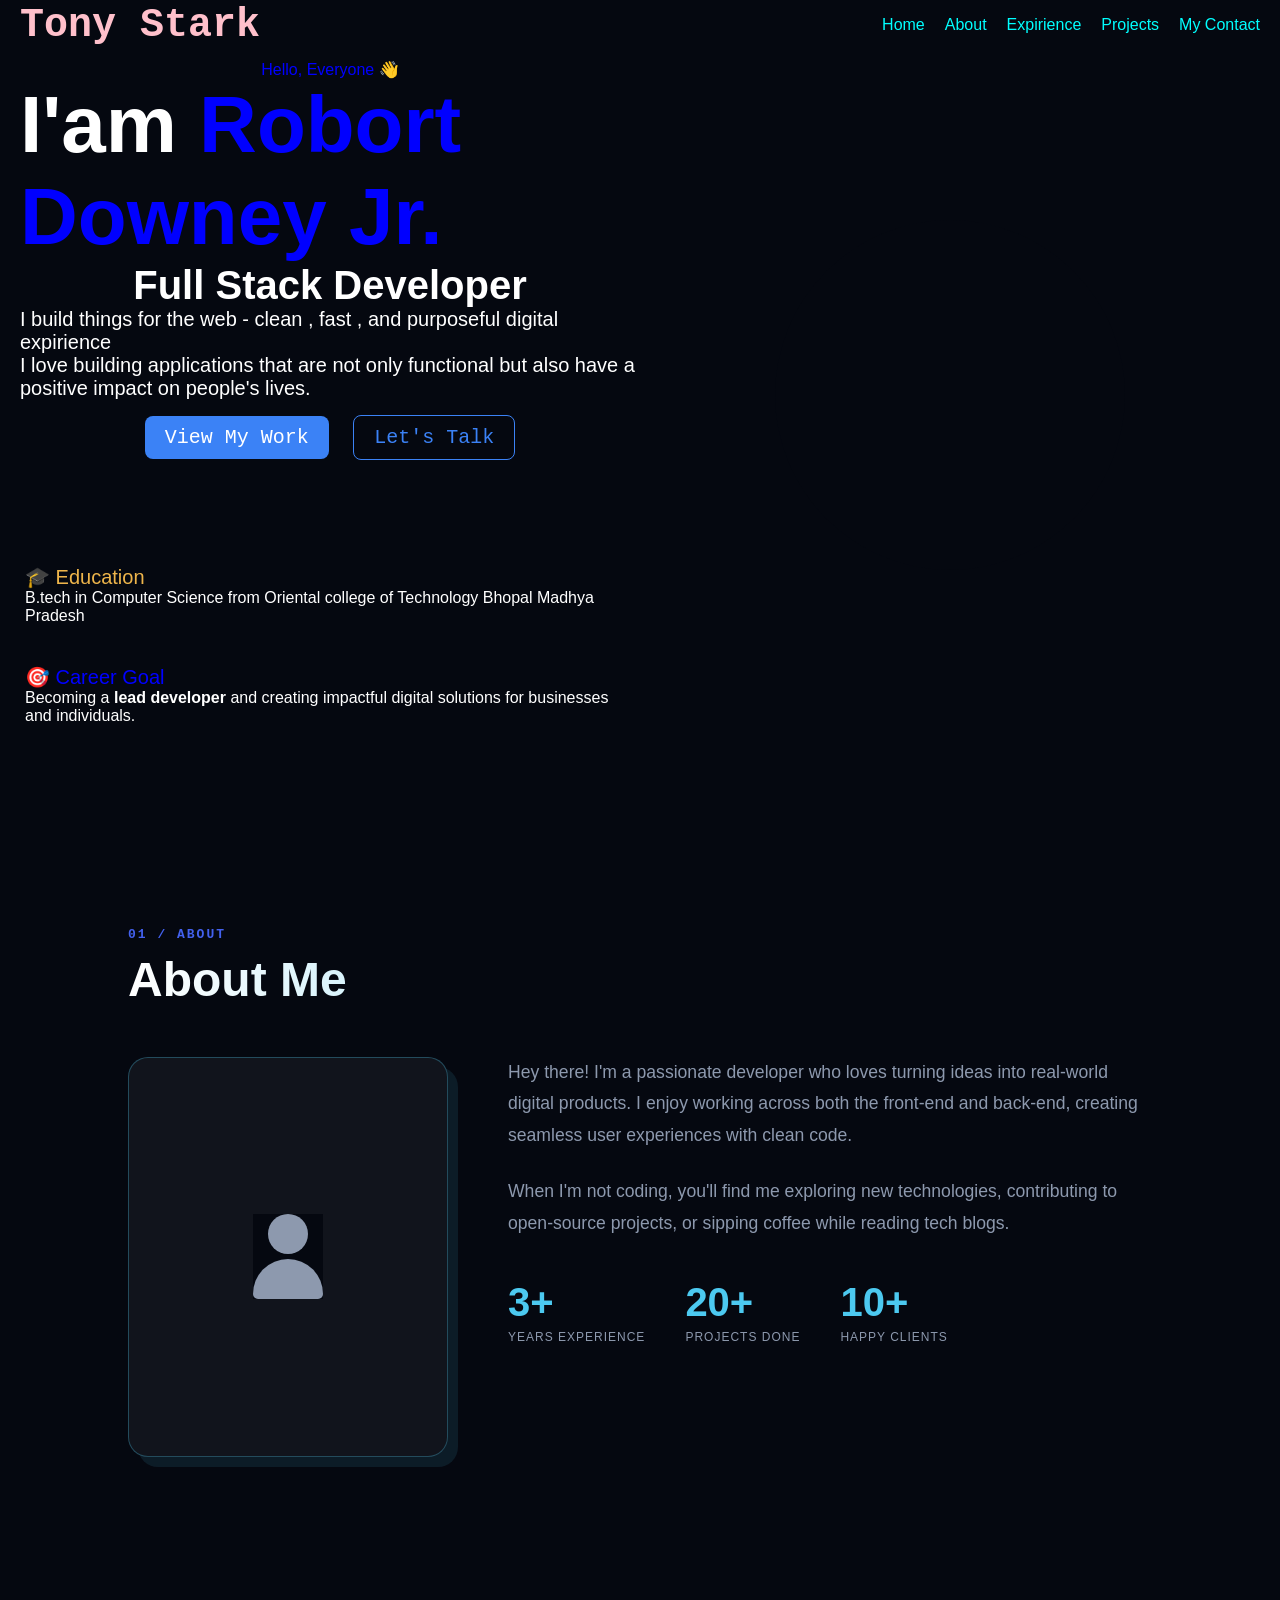
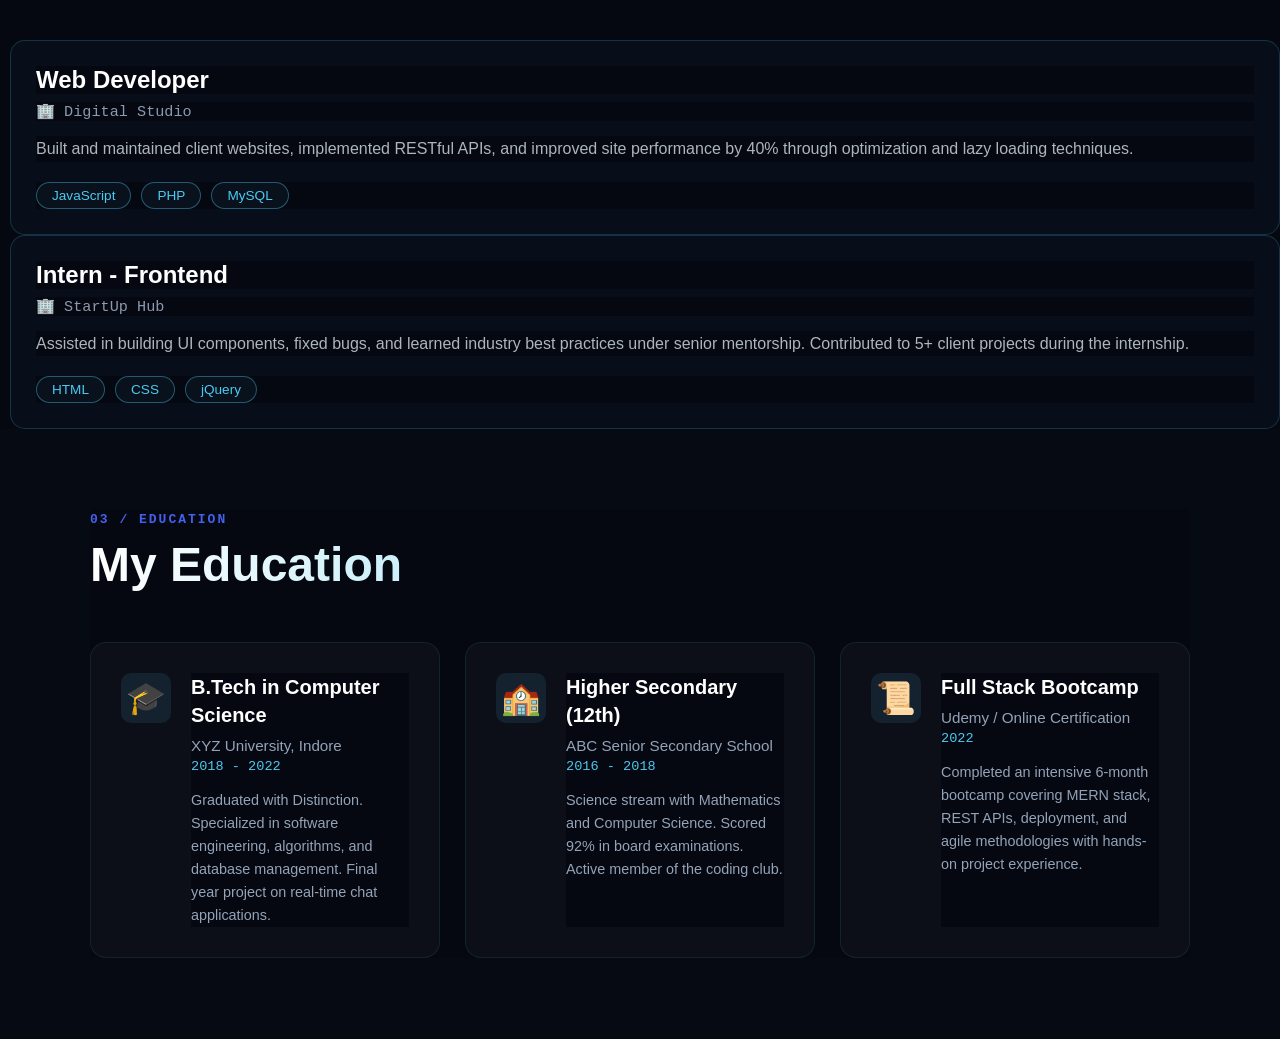
==== index.html @ 565574c2 "updated" ====
<!DOCTYPE html>
<html lang="en">

<head>
    <meta charset="UTF-8">
    <meta name="viewport" content="width=device-width, initial-scale=1.0">
    <title>MyPortFolio</title>
    <link rel="stylesheet" href="style.css">
</head>

<body>

    <nav class="">
        <div class="logo">
            Tony Stark
        </div>
        <div class="links">
            <ul>
                <li><a href="#">Home</a></li>
                <li><a href="#">About</a></li>
                <li><a href="#">Expirience</a></li>
                <li><a href="#">Projects</a></li>
                <li><a href="#">My Contact</a></li>
            </ul>
        </div>
    </nav>

    <section class="main-section">
        <div class="left">
            <div class="he">Hello, Everyone 👋</div>
            <h1>I'am <span>Robort Downey Jr.</span></h1>
            <h3>Full Stack Developer</h3>
            <p>I build things for the web - clean , fast , and purposeful digital expirience</p>
            <p>I love building applications that are not only functional but also have a positive impact on people's lives.</p>

            <div class="butt">
                <button class="but" id="btn1">View My Work</button>
                <button class="but" id="btn2">Let's Talk</button>
            </div>

        <div class="education">
            🎓 Education
            <p id="para">B.tech in Computer Science from Oriental college of Technology Bhopal Madhya Pradesh</p>
        </div>
        
            <div class="goal">
            🎯 Career Goal
            <p id="goalpara">Becoming a <span>lead developer</span> and creating impactful digital solutions for businesses and individuals. </p>
        </div>

        </div>

    
        <div class="right">
            
            <img src="https://platform.theverge.com/wp-content/uploads/sites/2/chorus/uploads/chorus_asset/file/14431217/iron-man-tony-stark-comp.1419979835.jpg?quality=90&strip=all&crop=0.22727272727273,0,99.545454545455,100"
                alt="No Image">
        </div>
    </section>


    <section class="about-section">
  <div class="container">
    <header class="section-header">
      <span class="index">01 / ABOUT</span>
      <h1 class="title">About Me</h1>
    </header>

    <div class="content-wrapper">
      <div class="image-card">
        <div class="card-inner">
          <div class="user-icon">
            <div class="head"></div>
            <div class="body"></div>
          </div>
        </div>
      </div>

      <div class="text-content">
        <p class="bio">
          Hey there! I'm a passionate developer who loves turning ideas into real-world digital products. I enjoy working across both the front-end and back-end, creating seamless user experiences with clean code.
        </p>
        <p class="bio">
          When I'm not coding, you'll find me exploring new technologies, contributing to open-source projects, or sipping coffee while reading tech blogs.
        </p>

        <div class="stats-grid">
          <div class="stat-item">
            <span class="stat-number">3+</span>
            <span class="stat-label">YEARS EXPERIENCE</span>
          </div>
          <div class="stat-item">
            <span class="stat-number">20+</span>
            <span class="stat-label">PROJECTS DONE</span>
          </div>
          <div class="stat-item">
            <span class="stat-number">10+</span>
            <span class="stat-label">HAPPY CLIENTS</span>
          </div>
        </div>
      </div>
    </div>
  </div>
   </section>


    
   <div class="timeline">
  <div class="timeline-item">
    <div class="timeline-dot"></div>
    <div class="experience-card">
      <h2 class="role">Web Developer</h2>
      <div class="company">
        <span class="icon">🏢</span> Digital Studio
      </div>
      <p class="description">
        Built and maintained client websites, implemented RESTful APIs, and improved site performance by 40% through optimization and lazy loading techniques.
      </p>
      <div class="tags">
        <span class="tag">JavaScript</span>
        <span class="tag">PHP</span>
        <span class="tag">MySQL</span>
      </div>
    </div>
  </div>

  <div class="timeline-item">
    <div class="timeline-dot"></div>
    <div class="experience-card">
      <h2 class="role">Intern - Frontend</h2>
      <div class="company">
        <span class="icon">🏢</span> StartUp Hub
      </div>
      <p class="description">
        Assisted in building UI components, fixed bugs, and learned industry best practices under senior mentorship. Contributed to 5+ client projects during the internship.
      </p>
      <div class="tags">
        <span class="tag">HTML</span>
        <span class="tag">CSS</span>
        <span class="tag">jQuery</span>
      </div>
    </div>
  </div>
</div>



<section class="education-section">
  <div class="container">
    <header class="section-header">
      <span class="index">03 / EDUCATION</span>
      <h1 class="title">My Education</h1>
    </header>

    <div class="education-grid">
      <div class="edu-card">
        <div class="edu-icon">🎓</div>
        <div class="edu-content">
          <h2 class="edu-title">B.Tech in Computer Science</h2>
          <p class="edu-org">XYZ University, Indore</p>
          <span class="edu-date">2018 - 2022</span>
          <p class="edu-desc">
            Graduated with Distinction. Specialized in software engineering, algorithms, and database management. Final year project on real-time chat applications.
          </p>
        </div>
      </div>

      <div class="edu-card">
        <div class="edu-icon">🏫</div>
        <div class="edu-content">
          <h2 class="edu-title">Higher Secondary (12th)</h2>
          <p class="edu-org">ABC Senior Secondary School</p>
          <span class="edu-date">2016 - 2018</span>
          <p class="edu-desc">
            Science stream with Mathematics and Computer Science. Scored 92% in board examinations. Active member of the coding club.
          </p>
        </div>
      </div>

      <div class="edu-card">
        <div class="edu-icon">📜</div>
        <div class="edu-content">
          <h2 class="edu-title">Full Stack Bootcamp</h2>
          <p class="edu-org">Udemy / Online Certification</p>
          <span class="edu-date">2022</span>
          <p class="edu-desc">
            Completed an intensive 6-month bootcamp covering MERN stack, REST APIs, deployment, and agile methodologies with hands-on project experience.
          </p>
        </div>
      </div>
    </div>
  </div>
</section>
</body>

</html>
---- style.css ----
* {
    margin: 0;
    padding: 0;
    box-sizing: border-box;
    background-color: #050810;
    color: white;
}

.logo{
    font-family: 'Courier New', Courier, monospace;
    font-size: 40px;
    font-weight: bold;
    color: pink;
}

html,
body {
    height: 100%;
    width: 100%;
}

nav {
    height: 50px;
    display: flex;
    justify-content: space-between;
    align-items: center;
    padding: 0px 20px;
    
}

.links ul {
    list-style: none;
    display: flex;
    /* padding-right: 20px; */
    gap: 20px;
    
}

.links ul li a {
    text-decoration: none;
    color: aqua;
}

.left span {
    color: aqua;
}

.main-section{
    /* border: 2px solid red; */
    display: flex;
    justify-content: space-between;
    padding: 20px;
}

.main-section .left{
    width: 50%;
    /* border: 2px solid aqua; */
    height: 650px;
    display: flex;
    justify-content: center;
    align-items: center;
    flex-direction: column;
}

.main-section .right{
    width: 50%;
    /* border: 2px solid blue; */
    display: flex;
    justify-content: center;
    align-items: center;
    flex-direction: column;
}



.main-section .left .he{
    color: blue;
}

.main-section .left h1{
    font-size: 80px;
}

.main-section .left h1 span{
    color: blue;
}

.main-section .left h3{
    font-size: 40px;
}

.main-section .left p{
    font-size: 20px;
}

.main-section .left .butt .but{
    margin-top: 15px;
    padding: 10px 20px;
    color: black;
    /* background-color: orange; */
    font-size: 20px;
      font-family: monospace;
    border: none;
    border-radius: 8px;
}

.main-section .left .butt #btn1{
    background-color: #3B82F6;
    color: #FFFFFF;
}

.main-section .left .butt #btn2{
    margin-left: 20px;
    background: transparent;
    color: #3B82F6;
    border: 1.5px solid var(--blue);
    border: 1.5px solid #3B82F6;
}


.main-section .right img {
   height: 350px;
   width: 350px;
   border-radius: 50%;
   object-fit: cover;
}

.education{
    width: 100%;
    color: rgb(238, 181, 75);
    /* border: 2px solid red; */
    padding: 5px;
    margin-top: 100px;
    font-family: Arial, Helvetica, sans-serif;
    font-size: 20px;
}

.education #para{
    font-size: 16px;
}

.goal{
      width: 100%;
    color: blue;
    /* border: 2px solid red; */
    padding: 5px;
    margin-top: 30px;
    font-family: Arial, Helvetica, sans-serif;
    font-size: 20px;
}

.goal #goalpara{
    font-size: 16px;
}

.goal p span {
    font-weight: bolder;
    color: white;
}

.skills .head h1{
    color: blue;
}

.skills .head {
    /* border: 2px solid red; */
    display: flex;
    padding: 10px;
    justify-content: center;
    align-items: center;
}

.skills .para{
    /* border: 2px solid blue; */
    display: flex;
    justify-content: center;
    margin-top: 10px;
    padding: 20px;
}

.skills .head h1{
   font-size: 60px;
}




.skills {
  background: #0a0a0a;
  color: white;
  padding: 50px;
  text-align: center;
}

.skills h2 {
  font-size: 32px;
  color: #00f7ff;
}

.subtitle {
  margin-bottom: 30px;
  color: #ccc;
}

.skill-box {
  width: 80%;
  margin: auto;
}

.skill {
  margin: 20px 0;
  text-align: left;
}

.skill span {
  font-size: 18px;
}

.bar {
  width: 100%;
  height: 10px;
  background: #222;
  border-radius: 20px;
  margin-top: 5px;
}

.fill {
  height: 10px;
  border-radius: 20px;
}

/* Skill Levels */
.html { width: 90%; background: orange; }
.css { width: 85%; background: blue; }
.js { width: 80%; background: yellow; }
.java { width: 75%; background: red; }
.sql { width: 70%; background: cyan; }
.git { width: 65%; background: pink; }



.resume .myresume h1{
    color: blue;
    font-size: 60px;
}

.resume .myresume{
    /* border: 2px solid red; */
    padding: 10px;
    display: flex;
    justify-content: center;
}

.resume .resumepara p{
    margin-top: 30px;
    padding: 10px;
    display: flex;
    justify-content: center;
    /* border: 2px solid blueviolet; */
}

.resume .btn{
   /* border: 2px solid red; */
   margin-top: 20px;
   display: flex;
   justify-content: center;
}

.resume .btn button{
   width: 15%;
   padding: 10px;
   font-family: Arial;
   font-size: 14px;
   background-color: rgba(255, 68, 0, 0.61);
   border-radius: 6px;
}

.resume .btech{
  margin-top: 30px;
  padding: 10px 30px;
}

.resume .btech h2{
  color: orangered;
}

.resume .educate{
    margin-top: 10px;
    padding-left: 40px;
    /* border: 2px solid yellow; */
}

.resume .educate p span{
    font-size: 20px;
}

.resume .list {
    margin-top: 20px;
    /* border: 2px solid red; */
    padding-left: 40px;
}

.resume .expirience{
/* border: 2px solid red; */
margin-top: 30px;
padding-left: 30px;
}

.resume .expirience h2{
    color: orangered;
}

.resume .fullstack h2{
    color: orangered;
}

.resume .fullstack{
    margin-top: 30px;
    /* border: 2px solid blue; */
    padding-left: 60px;
}

.resume .fullstack span {
    padding: 5px;
    font-family: Arial, Helvetica, sans-serif;
}




.resume .fullstack2 h2{
    color: orangered;
}

.resume .fullstack2{
    margin-top: 30px;
    /* border: 2px solid blue; */
    padding-left: 50px;
}

.lis{
    /* border: 2px solid red; */
    margin-top: 20px;
    padding-left: 40px;
}

.resume .fullstack2 span {
    padding: 5px;
    font-family: Arial, Helvetica, sans-serif;
}

.resume .list ul li{ 
   font-family: Arial, Helvetica, sans-serif;
   font-size: 16px;
}

.resume .lis ul li{
    font-family: Arial, Helvetica, sans-serif;
    font-size: 16px;
}


/* About page css */

:root {
  --bg-color: #0d1b2a;
  --accent-blue: #4cc9f0;
  --text-white: #e0e1dd;
  --text-muted: #8d99ae;
}

body {
  margin: 0;
  font-family: 'Segoe UI', Tahoma, Geneva, Verdana, sans-serif;
  background-color: var(--bg-color);
  color: var(--text-white);
}

.about-section {
  padding: 80px 10%;
  min-height: 100vh;
  display: flex;
  align-items: center;
}

.about-section .container .section-header h1 .sp{
    display: flex;
    color: #3B82F6;
}

.container {
  max-width: 1100px;
  margin: 0 auto;
}

.section-header {
  margin-bottom: 50px;
}

.index {
  color: #4361ee;
  font-family: monospace;
  font-weight: bold;
  letter-spacing: 2px;
}

.title {
  font-size: 3.5rem;
  margin: 10px 0 0 0;
  background: linear-gradient(to right, #fff, var(--accent-blue));
  -webkit-background-clip: text;
  -webkit-text-fill-color: transparent;
}

.content-wrapper {
  display: flex;
  gap: 60px;
  align-items: flex-start;
}

/* Image Card Styling */
.image-card {
  flex: 0 0 320px;
  height: 400px;
  background: rgba(255, 255, 255, 0.05);
  border: 1px solid rgba(76, 201, 240, 0.3);
  border-radius: 20px;
  position: relative;
  display: flex;
  justify-content: center;
  align-items: center;
  box-shadow: 10px 10px 0px rgba(76, 201, 240, 0.1); /* Layered effect */
}

/* Abstract User Icon */
.user-icon {
  display: flex;
  flex-direction: column;
  align-items: center;
}

.user-icon .head {
  width: 40px;
  height: 40px;
  background: var(--text-muted);
  border-radius: 50%;
  margin-bottom: 5px;
}

.user-icon .body {
  width: 70px;
  height: 40px;
  background: var(--text-muted);
  border-radius: 35px 35px 5px 5px;
}

/* Text & Stats Styling */
.text-content {
  flex: 1;
}

.bio {
  color: var(--text-muted);
  line-height: 1.8;
  font-size: 1.1rem;
  margin-bottom: 25px;
}

.stats-grid {
  display: flex;
  gap: 40px;
  margin-top: 40px;
}

.stat-item {
  display: flex;
  flex-direction: column;
}

.stat-number {
  font-size: 2.5rem;
  font-weight: bold;
  color: var(--accent-blue);
}

.stat-label {
  font-size: 0.75rem;
  letter-spacing: 1px;
  color: var(--text-muted);
  margin-top: 5px;
}

/* Responsive adjustment */
@media (max-width: 850px) {
  .content-wrapper {
    flex-direction: column;
    align-items: center;
  }
  .image-card {
    width: 100%;
    max-width: 320px;
  }
  .stats-grid {
    justify-content: space-between;
    gap: 10px;
  }
}




/* Expirience page css */

/* Card specific styling to match the screenshot */
.experience-card {
  background: rgba(13, 27, 42, 0.4); /* Darker translucent background */
  border: 1px solid rgba(76, 201, 240, 0.2);
  border-radius: 15px;
  padding: 25px;
  margin-left: 10px;
  position: relative;
  transition: all 0.3s ease-in-out;
}

.experience-card:hover {
  border-color: #4cc9f0;
  box-shadow: 0 0 20px rgba(76, 201, 240, 0.1);
  transform: translateX(5px);
}

.role {
  font-size: 1.5rem;
  font-weight: 700;
  color: #ffffff;
  margin-bottom: 8px;
}

.company {
  color: #8d99ae;
  font-family: 'Courier New', Courier, monospace; /* Monospace look for company */
  font-size: 0.95rem;
  margin-bottom: 15px;
}

.description {
  color: #adb5bd;
  line-height: 1.6;
  font-size: 1rem;
  margin-bottom: 20px;
}

.tags {
  display: flex;
  flex-wrap: wrap;
  gap: 10px;
}

.tag {
  background: rgba(76, 201, 240, 0.05);
  border: 1px solid rgba(76, 201, 240, 0.4);
  color: #4cc9f0;
  padding: 5px 15px;
  border-radius: 50px;
  font-size: 0.85rem;
  font-weight: 500;
}





/* Education page css */
:root {
  --bg-dark: #060b13;
  --card-bg: rgba(255, 255, 255, 0.03);
  --accent-blue: #4cc9f0;
  --text-main: #e0e1dd;
  --text-dim: #94a3b8;
}

.education-section {
  padding: 80px 5%;
  background-color: var(--bg-dark);
}

.education-grid {
  display: grid;
  grid-template-columns: repeat(auto-fit, minmax(300px, 1fr));
  gap: 25px;
  margin-top: 40px;
}

.edu-card {
  background: var(--card-bg);
  border: 1px solid rgba(76, 201, 240, 0.1);
  border-radius: 16px;
  padding: 30px;
  display: flex;
  gap: 20px;
  transition: all 0.3s ease;
  position: relative;
  overflow: hidden;
}

.edu-card:hover {
  border-color: var(--accent-blue);
  background: rgba(76, 201, 240, 0.05);
  transform: translateY(-5px);
}

/* Icon styling */
.edu-icon {
  font-size: 2rem;
  min-width: 50px;
  height: 50px;
  display: flex;
  align-items: center;
  justify-content: center;
  background: rgba(76, 201, 240, 0.1);
  border-radius: 10px;
  color: var(--accent-blue);
}

.edu-content {
  flex: 1;
}

.edu-title {
  font-size: 1.25rem;
  color: #fff;
  margin: 0 0 8px 0;
  line-height: 1.4;
}

.edu-org {
  font-size: 0.95rem;
  color: var(--text-dim);
  margin: 0;
}

.edu-date {
  display: inline-block;
  font-size: 0.85rem;
  color: var(--accent-blue);
  font-family: monospace;
  margin: 5px 0 15px 0;
}

.edu-desc {
  font-size: 0.9rem;
  line-height: 1.6;
  color: var(--text-dim);
  margin: 0;
}

/* Reusing your header styles */
.section-header .index {
  color: #4361ee;
  font-family: monospace;
  font-weight: bold;
}

.section-header .title {
  font-size: 3rem;
  margin-top: 10px;
  background: linear-gradient(to right, #fff, var(--accent-blue));
  -webkit-background-clip: text;
  -webkit-text-fill-color: transparent;
}

/* Mobile Adjustments */
@media (max-width: 768px) {
  .edu-card {
    flex-direction: column;
    padding: 20px;
  }
  
  .section-header .title {
    font-size: 2.2rem;
  }
}
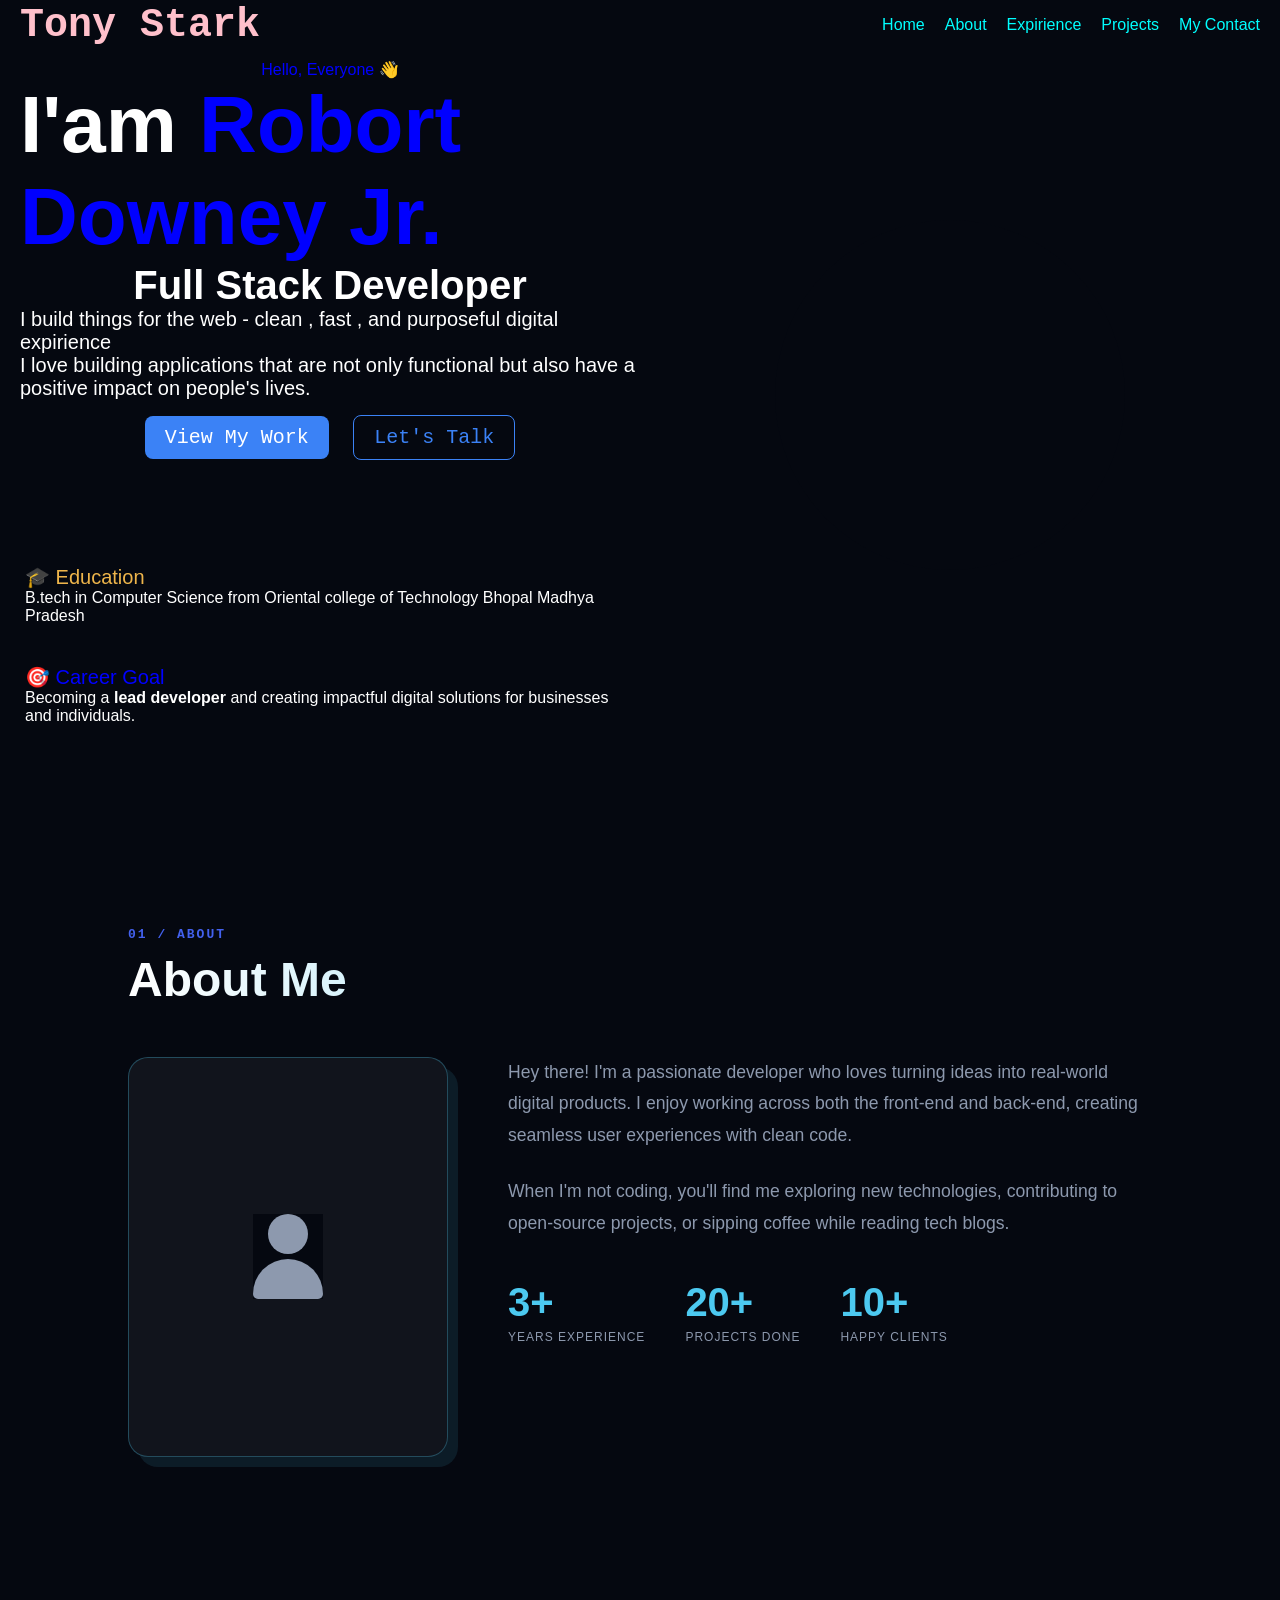
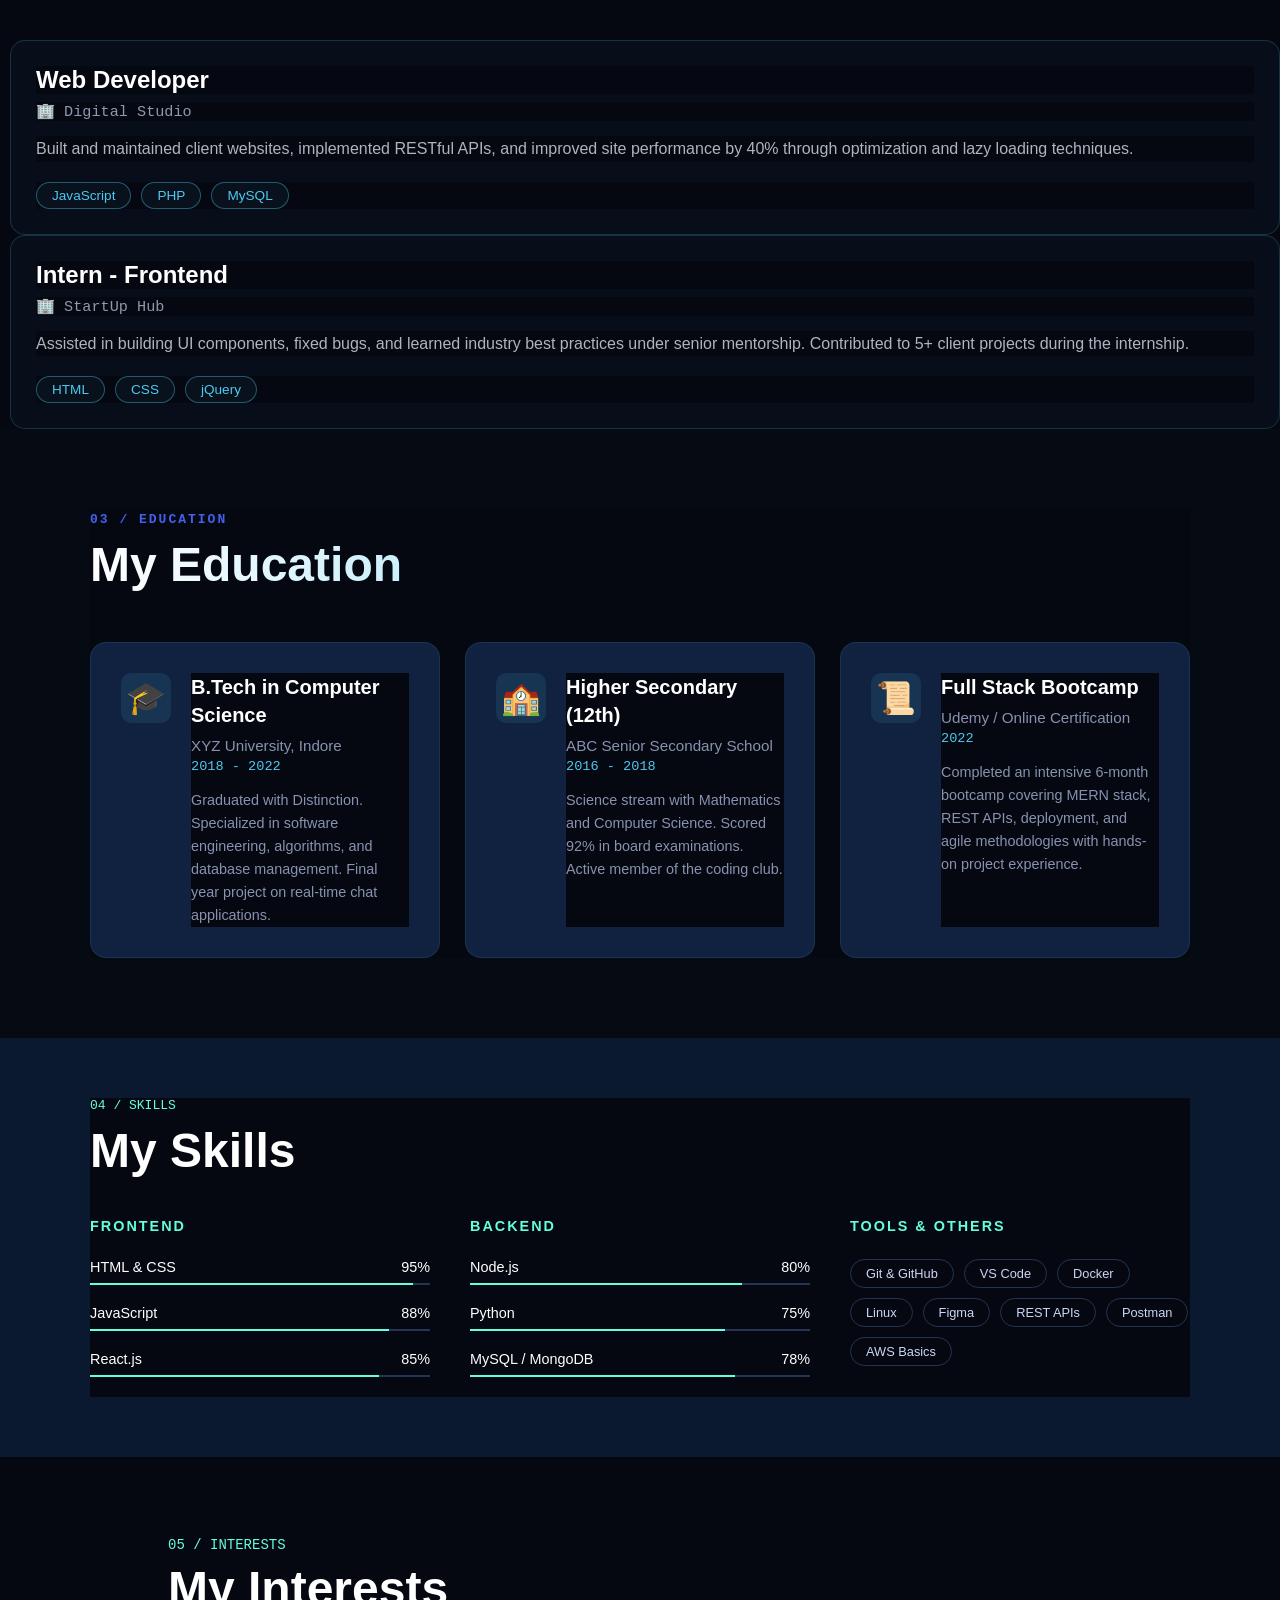
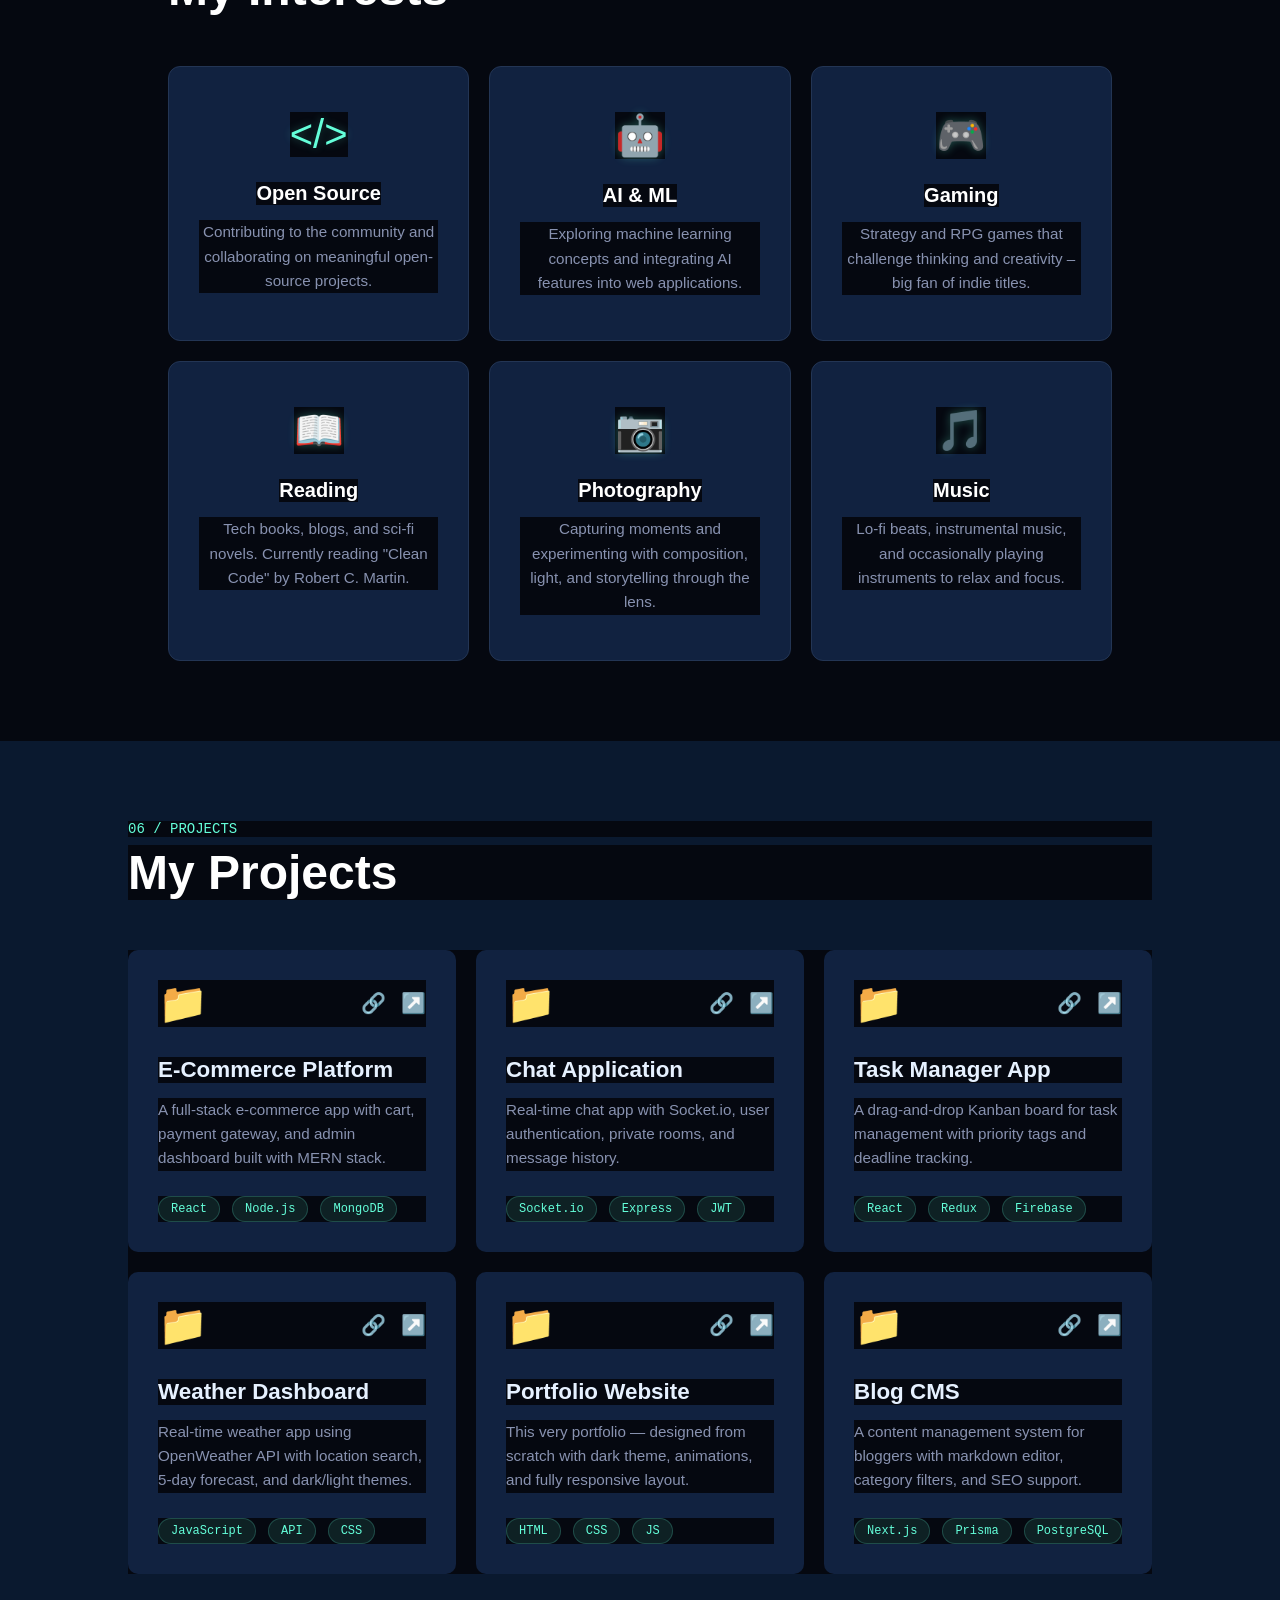
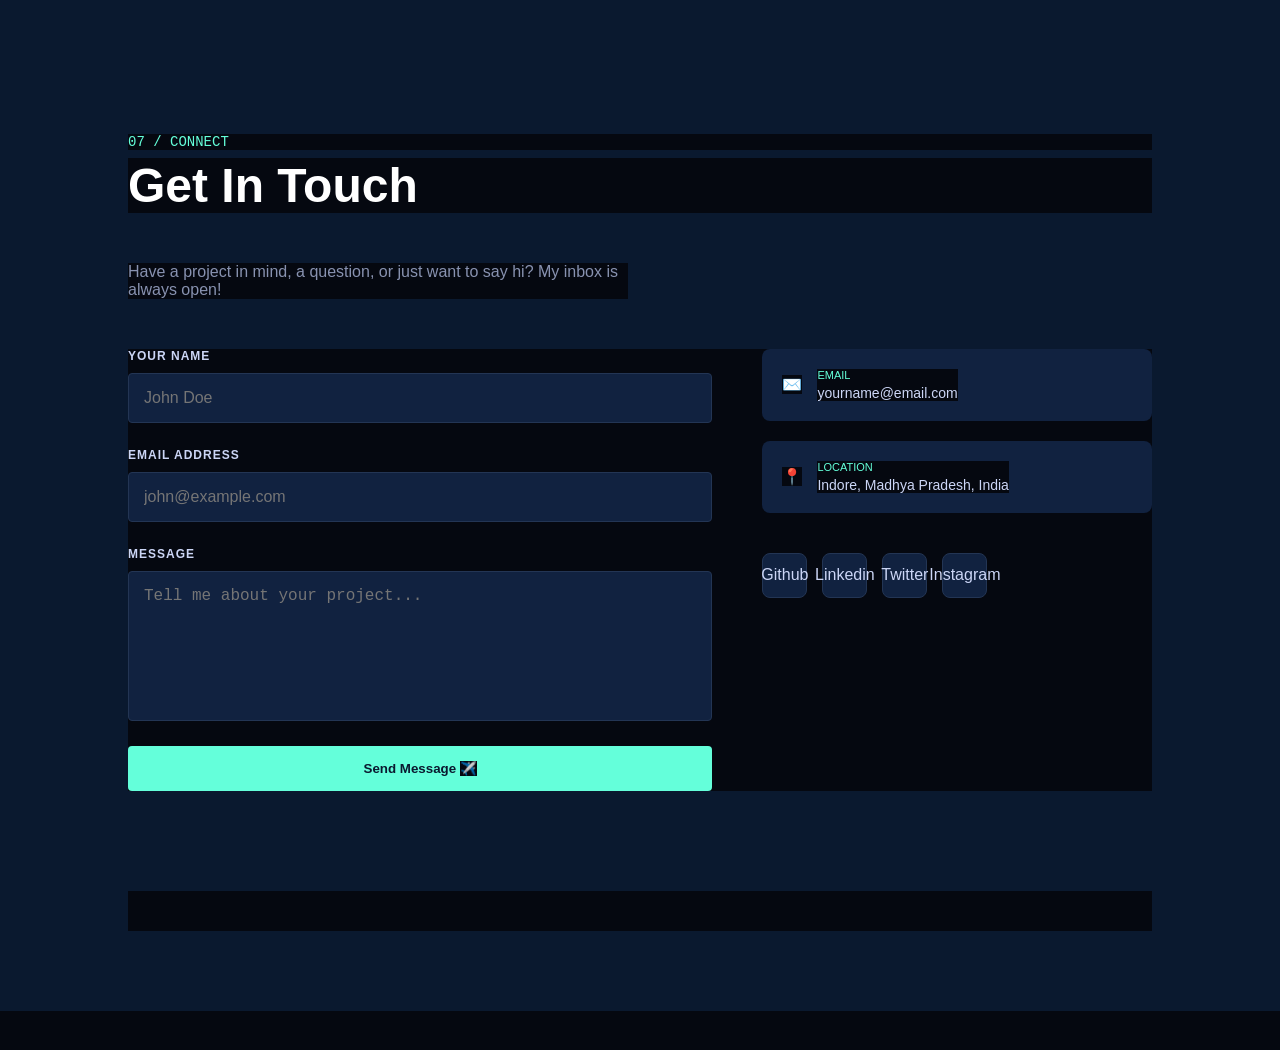
==== commit 3d1ae002: "Added new code" ====
--- a/index.html
+++ b/index.html
@@ -31,28 +31,30 @@
             <h1>I'am <span>Robort Downey Jr.</span></h1>
             <h3>Full Stack Developer</h3>
             <p>I build things for the web - clean , fast , and purposeful digital expirience</p>
-            <p>I love building applications that are not only functional but also have a positive impact on people's lives.</p>
+            <p>I love building applications that are not only functional but also have a positive impact on people's
+                lives.</p>
 
             <div class="butt">
                 <button class="but" id="btn1">View My Work</button>
                 <button class="but" id="btn2">Let's Talk</button>
             </div>
 
-        <div class="education">
-            🎓 Education
-            <p id="para">B.tech in Computer Science from Oriental college of Technology Bhopal Madhya Pradesh</p>
-        </div>
-        
+            <div class="education">
+                🎓 Education
+                <p id="para">B.tech in Computer Science from Oriental college of Technology Bhopal Madhya Pradesh</p>
+            </div>
+
             <div class="goal">
-            🎯 Career Goal
-            <p id="goalpara">Becoming a <span>lead developer</span> and creating impactful digital solutions for businesses and individuals. </p>
-        </div>
-
-        </div>
-
-    
+                🎯 Career Goal
+                <p id="goalpara">Becoming a <span>lead developer</span> and creating impactful digital solutions for
+                    businesses and individuals. </p>
+            </div>
+
+        </div>
+
+
         <div class="right">
-            
+
             <img src="https://platform.theverge.com/wp-content/uploads/sites/2/chorus/uploads/chorus_asset/file/14431217/iron-man-tony-stark-comp.1419979835.jpg?quality=90&strip=all&crop=0.22727272727273,0,99.545454545455,100"
                 alt="No Image">
         </div>
@@ -60,137 +62,418 @@
 
 
     <section class="about-section">
-  <div class="container">
-    <header class="section-header">
-      <span class="index">01 / ABOUT</span>
-      <h1 class="title">About Me</h1>
-    </header>
-
-    <div class="content-wrapper">
-      <div class="image-card">
-        <div class="card-inner">
-          <div class="user-icon">
-            <div class="head"></div>
-            <div class="body"></div>
-          </div>
-        </div>
-      </div>
-
-      <div class="text-content">
-        <p class="bio">
-          Hey there! I'm a passionate developer who loves turning ideas into real-world digital products. I enjoy working across both the front-end and back-end, creating seamless user experiences with clean code.
+        <div class="container">
+            <header class="section-header">
+                <span class="index">01 / ABOUT</span>
+                <h1 class="title">About Me</h1>
+            </header>
+
+            <div class="content-wrapper">
+                <div class="image-card">
+                    <div class="card-inner">
+                        <div class="user-icon">
+                            <div class="head"></div>
+                            <div class="body"></div>
+                        </div>
+                    </div>
+                </div>
+
+                <div class="text-content">
+                    <p class="bio">
+                        Hey there! I'm a passionate developer who loves turning ideas into real-world digital products.
+                        I enjoy working across both the front-end and back-end, creating seamless user experiences with
+                        clean code.
+                    </p>
+                    <p class="bio">
+                        When I'm not coding, you'll find me exploring new technologies, contributing to open-source
+                        projects, or sipping coffee while reading tech blogs.
+                    </p>
+
+                    <div class="stats-grid">
+                        <div class="stat-item">
+                            <span class="stat-number">3+</span>
+                            <span class="stat-label">YEARS EXPERIENCE</span>
+                        </div>
+                        <div class="stat-item">
+                            <span class="stat-number">20+</span>
+                            <span class="stat-label">PROJECTS DONE</span>
+                        </div>
+                        <div class="stat-item">
+                            <span class="stat-number">10+</span>
+                            <span class="stat-label">HAPPY CLIENTS</span>
+                        </div>
+                    </div>
+                </div>
+            </div>
+        </div>
+    </section>
+
+
+
+    <div class="timeline">
+        <div class="timeline-item">
+            <div class="timeline-dot"></div>
+            <div class="experience-card">
+                <h2 class="role">Web Developer</h2>
+                <div class="company">
+                    <span class="icon">🏢</span> Digital Studio
+                </div>
+                <p class="description">
+                    Built and maintained client websites, implemented RESTful APIs, and improved site performance by 40%
+                    through optimization and lazy loading techniques.
+                </p>
+                <div class="tags">
+                    <span class="tag">JavaScript</span>
+                    <span class="tag">PHP</span>
+                    <span class="tag">MySQL</span>
+                </div>
+            </div>
+        </div>
+
+        <div class="timeline-item">
+            <div class="timeline-dot"></div>
+            <div class="experience-card">
+                <h2 class="role">Intern - Frontend</h2>
+                <div class="company">
+                    <span class="icon">🏢</span> StartUp Hub
+                </div>
+                <p class="description">
+                    Assisted in building UI components, fixed bugs, and learned industry best practices under senior
+                    mentorship. Contributed to 5+ client projects during the internship.
+                </p>
+                <div class="tags">
+                    <span class="tag">HTML</span>
+                    <span class="tag">CSS</span>
+                    <span class="tag">jQuery</span>
+                </div>
+            </div>
+        </div>
+    </div>
+
+
+
+    <section class="education-section">
+        <div class="container">
+            <header class="section-header">
+                <span class="index">03 / EDUCATION</span>
+                <h1 class="title">My Education</h1>
+            </header>
+
+            <div class="education-grid">
+                <div class="edu-card">
+                    <div class="edu-icon">🎓</div>
+                    <div class="edu-content">
+                        <h2 class="edu-title">B.Tech in Computer Science</h2>
+                        <p class="edu-org">XYZ University, Indore</p>
+                        <span class="edu-date">2018 - 2022</span>
+                        <p class="edu-desc">
+                            Graduated with Distinction. Specialized in software engineering, algorithms, and database
+                            management. Final year project on real-time chat applications.
+                        </p>
+                    </div>
+                </div>
+
+                <div class="edu-card">
+                    <div class="edu-icon">🏫</div>
+                    <div class="edu-content">
+                        <h2 class="edu-title">Higher Secondary (12th)</h2>
+                        <p class="edu-org">ABC Senior Secondary School</p>
+                        <span class="edu-date">2016 - 2018</span>
+                        <p class="edu-desc">
+                            Science stream with Mathematics and Computer Science. Scored 92% in board examinations.
+                            Active member of the coding club.
+                        </p>
+                    </div>
+                </div>
+
+                <div class="edu-card">
+                    <div class="edu-icon">📜</div>
+                    <div class="edu-content">
+                        <h2 class="edu-title">Full Stack Bootcamp</h2>
+                        <p class="edu-org">Udemy / Online Certification</p>
+                        <span class="edu-date">2022</span>
+                        <p class="edu-desc">
+                            Completed an intensive 6-month bootcamp covering MERN stack, REST APIs, deployment, and
+                            agile methodologies with hands-on project experience.
+                        </p>
+                    </div>
+                </div>
+            </div>
+        </div>
+    </section>
+
+
+
+    <section style="background-color: #0a192f; color: #fff; padding: 60px 20px; font-family: sans-serif;">
+        <div style="max-width: 1100px; margin: 0 auto;">
+
+            <p style="color: #64ffda; font-family: monospace; margin-bottom: 10px;">04 / SKILLS</p>
+            <h2 style="font-size: 3rem; margin-bottom: 40px;">My Skills</h2>
+
+            <div style="display: grid; grid-template-columns: repeat(auto-fit, minmax(300px, 1fr)); gap: 40px;">
+
+                <div>
+                    <h3 style="color: #64ffda; font-size: 0.9rem; letter-spacing: 2px; margin-bottom: 25px;">FRONTEND
+                    </h3>
+                    <div style="margin-bottom: 20px;">
+                        <div
+                            style="display: flex; justify-content: space-between; margin-bottom: 8px; font-size: 0.9rem;">
+                            <span>HTML & CSS</span><span>95%</span>
+                        </div>
+                        <div style="height: 2px; background: #233554;">
+                            <div style="width: 95%; height: 100%; background: #64ffda;"></div>
+                        </div>
+                    </div>
+                    <div style="margin-bottom: 20px;">
+                        <div
+                            style="display: flex; justify-content: space-between; margin-bottom: 8px; font-size: 0.9rem;">
+                            <span>JavaScript</span><span>88%</span>
+                        </div>
+                        <div style="height: 2px; background: #233554;">
+                            <div style="width: 88%; height: 100%; background: #64ffda;"></div>
+                        </div>
+                    </div>
+                    <div style="margin-bottom: 20px;">
+                        <div
+                            style="display: flex; justify-content: space-between; margin-bottom: 8px; font-size: 0.9rem;">
+                            <span>React.js</span><span>85%</span>
+                        </div>
+                        <div style="height: 2px; background: #233554;">
+                            <div style="width: 85%; height: 100%; background: #64ffda;"></div>
+                        </div>
+                    </div>
+                </div>
+
+                <div>
+                    <h3 style="color: #64ffda; font-size: 0.9rem; letter-spacing: 2px; margin-bottom: 25px;">BACKEND
+                    </h3>
+                    <div style="margin-bottom: 20px;">
+                        <div
+                            style="display: flex; justify-content: space-between; margin-bottom: 8px; font-size: 0.9rem;">
+                            <span>Node.js</span><span>80%</span>
+                        </div>
+                        <div style="height: 2px; background: #233554;">
+                            <div style="width: 80%; height: 100%; background: #64ffda;"></div>
+                        </div>
+                    </div>
+                    <div style="margin-bottom: 20px;">
+                        <div
+                            style="display: flex; justify-content: space-between; margin-bottom: 8px; font-size: 0.9rem;">
+                            <span>Python</span><span>75%</span>
+                        </div>
+                        <div style="height: 2px; background: #233554;">
+                            <div style="width: 75%; height: 100%; background: #64ffda;"></div>
+                        </div>
+                    </div>
+                    <div style="margin-bottom: 20px;">
+                        <div
+                            style="display: flex; justify-content: space-between; margin-bottom: 8px; font-size: 0.9rem;">
+                            <span>MySQL / MongoDB</span><span>78%</span>
+                        </div>
+                        <div style="height: 2px; background: #233554;">
+                            <div style="width: 78%; height: 100%; background: #64ffda;"></div>
+                        </div>
+                    </div>
+                </div>
+
+                <div>
+                    <h3 style="color: #64ffda; font-size: 0.9rem; letter-spacing: 2px; margin-bottom: 25px;">TOOLS &
+                        OTHERS</h3>
+                    <div style="display: flex; flex-wrap: wrap; gap: 10px;">
+                        <span
+                            style="padding: 6px 15px; border: 1px solid #233554; border-radius: 20px; font-size: 0.8rem; color: #ccd6f6;">Git
+                            & GitHub</span>
+                        <span
+                            style="padding: 6px 15px; border: 1px solid #233554; border-radius: 20px; font-size: 0.8rem; color: #ccd6f6;">VS
+                            Code</span>
+                        <span
+                            style="padding: 6px 15px; border: 1px solid #233554; border-radius: 20px; font-size: 0.8rem; color: #ccd6f6;">Docker</span>
+                        <span
+                            style="padding: 6px 15px; border: 1px solid #233554; border-radius: 20px; font-size: 0.8rem; color: #ccd6f6;">Linux</span>
+                        <span
+                            style="padding: 6px 15px; border: 1px solid #233554; border-radius: 20px; font-size: 0.8rem; color: #ccd6f6;">Figma</span>
+                        <span
+                            style="padding: 6px 15px; border: 1px solid #233554; border-radius: 20px; font-size: 0.8rem; color: #ccd6f6;">REST
+                            APIs</span>
+                        <span
+                            style="padding: 6px 15px; border: 1px solid #233554; border-radius: 20px; font-size: 0.8rem; color: #ccd6f6;">Postman</span>
+                        <span
+                            style="padding: 6px 15px; border: 1px solid #233554; border-radius: 20px; font-size: 0.8rem; color: #ccd6f6;">AWS
+                            Basics</span>
+                    </div>
+                </div>
+
+            </div>
+        </div>
+    </section>
+
+
+    <section class="interests-section">
+        <div class="section-num">05 / INTERESTS</div>
+        <h1 class="section-title">My Interests</h1>
+
+        <div class="interests-grid">
+            <div class="interest-card">
+                <span class="interest-icon">&lt;/&gt;</span>
+                <h4>Open Source</h4>
+                <p>Contributing to the community and collaborating on meaningful open-source projects.</p>
+            </div>
+
+            <div class="interest-card">
+                <span class="interest-icon">🤖</span>
+                <h4>AI & ML</h4>
+                <p>Exploring machine learning concepts and integrating AI features into web applications.</p>
+            </div>
+
+            <div class="interest-card">
+                <span class="interest-icon">🎮</span>
+                <h4>Gaming</h4>
+                <p>Strategy and RPG games that challenge thinking and creativity – big fan of indie titles.</p>
+            </div>
+
+            <div class="interest-card">
+                <span class="interest-icon">📖</span>
+                <h4>Reading</h4>
+                <p>Tech books, blogs, and sci-fi novels. Currently reading "Clean Code" by Robert C. Martin.</p>
+            </div>
+
+            <div class="interest-card">
+                <span class="interest-icon">📷</span>
+                <h4>Photography</h4>
+                <p>Capturing moments and experimenting with composition, light, and storytelling through the lens.</p>
+            </div>
+
+            <div class="interest-card">
+                <span class="interest-icon">🎵</span>
+                <h4>Music</h4>
+                <p>Lo-fi beats, instrumental music, and occasionally playing instruments to relax and focus.</p>
+            </div>
+        </div>
+    </section>
+
+
+
+    <section class="projects-section">
+        <div class="section-num">06 / PROJECTS</div>
+        <h1 class="section-title">My Projects</h1>
+
+        <div class="projects-grid">
+            <div class="project-card">
+                <div class="project-header">
+                    <span class="folder-icon">📁</span>
+                    <div class="project-links"><span>🔗</span><span>↗️</span></div>
+                </div>
+                <h3 class="project-name">E-Commerce Platform</h3>
+                <p class="project-desc">A full-stack e-commerce app with cart, payment gateway, and admin dashboard
+                    built with MERN stack.</p>
+                <div class="tech-stack"><span>React</span><span>Node.js</span><span>MongoDB</span></div>
+            </div>
+
+            <div class="project-card">
+                <div class="project-header">
+                    <span class="folder-icon">📁</span>
+                    <div class="project-links"><span>🔗</span><span>↗️</span></div>
+                </div>
+                <h3 class="project-name">Chat Application</h3>
+                <p class="project-desc">Real-time chat app with Socket.io, user authentication, private rooms, and
+                    message history.</p>
+                <div class="tech-stack"><span>Socket.io</span><span>Express</span><span>JWT</span></div>
+            </div>
+
+            <div class="project-card">
+                <div class="project-header">
+                    <span class="folder-icon">📁</span>
+                    <div class="project-links"><span>🔗</span><span>↗️</span></div>
+                </div>
+                <h3 class="project-name">Task Manager App</h3>
+                <p class="project-desc">A drag-and-drop Kanban board for task management with priority tags and deadline
+                    tracking.</p>
+                <div class="tech-stack"><span>React</span><span>Redux</span><span>Firebase</span></div>
+            </div>
+
+            <div class="project-card">
+                <div class="project-header">
+                    <span class="folder-icon">📁</span>
+                    <div class="project-links"><span>🔗</span><span>↗️</span></div>
+                </div>
+                <h3 class="project-name">Weather Dashboard</h3>
+                <p class="project-desc">Real-time weather app using OpenWeather API with location search, 5-day
+                    forecast, and dark/light themes.</p>
+                <div class="tech-stack"><span>JavaScript</span><span>API</span><span>CSS</span></div>
+            </div>
+
+            <div class="project-card">
+                <div class="project-header">
+                    <span class="folder-icon">📁</span>
+                    <div class="project-links"><span>🔗</span><span>↗️</span></div>
+                </div>
+                <h3 class="project-name">Portfolio Website</h3>
+                <p class="project-desc">This very portfolio — designed from scratch with dark theme, animations, and
+                    fully responsive layout.</p>
+                <div class="tech-stack"><span>HTML</span><span>CSS</span><span>JS</span></div>
+            </div>
+
+            <div class="project-card">
+                <div class="project-header">
+                    <span class="folder-icon">📁</span>
+                    <div class="project-links"><span>🔗</span><span>↗️</span></div>
+                </div>
+                <h3 class="project-name">Blog CMS</h3>
+                <p class="project-desc">A content management system for bloggers with markdown editor, category filters,
+                    and SEO support.</p>
+                <div class="tech-stack"><span>Next.js</span><span>Prisma</span><span>PostgreSQL</span></div>
+            </div>
+        </div>
+    </section>
+
+
+    <section class="connect-section">
+        <div class="section-num">07 / CONNECT</div>
+        <h1 class="section-title">Get In Touch</h1>
+        <p class="connect-subtitle">Have a project in mind, a question, or just want to say hi? My inbox is always open!
         </p>
-        <p class="bio">
-          When I'm not coding, you'll find me exploring new technologies, contributing to open-source projects, or sipping coffee while reading tech blogs.
-        </p>
-
-        <div class="stats-grid">
-          <div class="stat-item">
-            <span class="stat-number">3+</span>
-            <span class="stat-label">YEARS EXPERIENCE</span>
-          </div>
-          <div class="stat-item">
-            <span class="stat-number">20+</span>
-            <span class="stat-label">PROJECTS DONE</span>
-          </div>
-          <div class="stat-item">
-            <span class="stat-number">10+</span>
-            <span class="stat-label">HAPPY CLIENTS</span>
-          </div>
-        </div>
-      </div>
-    </div>
-  </div>
-   </section>
-
-
-    
-   <div class="timeline">
-  <div class="timeline-item">
-    <div class="timeline-dot"></div>
-    <div class="experience-card">
-      <h2 class="role">Web Developer</h2>
-      <div class="company">
-        <span class="icon">🏢</span> Digital Studio
-      </div>
-      <p class="description">
-        Built and maintained client websites, implemented RESTful APIs, and improved site performance by 40% through optimization and lazy loading techniques.
-      </p>
-      <div class="tags">
-        <span class="tag">JavaScript</span>
-        <span class="tag">PHP</span>
-        <span class="tag">MySQL</span>
-      </div>
-    </div>
-  </div>
-
-  <div class="timeline-item">
-    <div class="timeline-dot"></div>
-    <div class="experience-card">
-      <h2 class="role">Intern - Frontend</h2>
-      <div class="company">
-        <span class="icon">🏢</span> StartUp Hub
-      </div>
-      <p class="description">
-        Assisted in building UI components, fixed bugs, and learned industry best practices under senior mentorship. Contributed to 5+ client projects during the internship.
-      </p>
-      <div class="tags">
-        <span class="tag">HTML</span>
-        <span class="tag">CSS</span>
-        <span class="tag">jQuery</span>
-      </div>
-    </div>
-  </div>
-</div>
-
-
-
-<section class="education-section">
-  <div class="container">
-    <header class="section-header">
-      <span class="index">03 / EDUCATION</span>
-      <h1 class="title">My Education</h1>
-    </header>
-
-    <div class="education-grid">
-      <div class="edu-card">
-        <div class="edu-icon">🎓</div>
-        <div class="edu-content">
-          <h2 class="edu-title">B.Tech in Computer Science</h2>
-          <p class="edu-org">XYZ University, Indore</p>
-          <span class="edu-date">2018 - 2022</span>
-          <p class="edu-desc">
-            Graduated with Distinction. Specialized in software engineering, algorithms, and database management. Final year project on real-time chat applications.
-          </p>
-        </div>
-      </div>
-
-      <div class="edu-card">
-        <div class="edu-icon">🏫</div>
-        <div class="edu-content">
-          <h2 class="edu-title">Higher Secondary (12th)</h2>
-          <p class="edu-org">ABC Senior Secondary School</p>
-          <span class="edu-date">2016 - 2018</span>
-          <p class="edu-desc">
-            Science stream with Mathematics and Computer Science. Scored 92% in board examinations. Active member of the coding club.
-          </p>
-        </div>
-      </div>
-
-      <div class="edu-card">
-        <div class="edu-icon">📜</div>
-        <div class="edu-content">
-          <h2 class="edu-title">Full Stack Bootcamp</h2>
-          <p class="edu-org">Udemy / Online Certification</p>
-          <span class="edu-date">2022</span>
-          <p class="edu-desc">
-            Completed an intensive 6-month bootcamp covering MERN stack, REST APIs, deployment, and agile methodologies with hands-on project experience.
-          </p>
-        </div>
-      </div>
-    </div>
-  </div>
-</section>
+
+        <div class="connect-container">
+            <form class="contact-form">
+                <div class="form-group">
+                    <label>YOUR NAME</label>
+                    <input type="text" placeholder="John Doe">
+                </div>
+                <div class="form-group">
+                    <label>EMAIL ADDRESS</label>
+                    <input type="email" placeholder="john@example.com">
+                </div>
+                <div class="form-group">
+                    <label>MESSAGE</label>
+                    <textarea placeholder="Tell me about your project..."></textarea>
+                </div>
+                <button type="submit" class="send-btn">Send Message <span>✈️</span></button>
+            </form>
+
+            <div class="contact-info">
+                <div class="info-card">
+                    <span class="info-icon">✉️</span>
+                    <div>
+                        <label>EMAIL</label>
+                        <p>yourname@email.com</p>
+                    </div>
+                </div>
+                <div class="info-card">
+                    <span class="info-icon">📍</span>
+                    <div>
+                        <label>LOCATION</label>
+                        <p>Indore, Madhya Pradesh, India</p>
+                    </div>
+                </div>
+
+                <div class="social-grid">
+                    <a href="#" class="social-icon">Github</a> <a href="#" class="social-icon">Linkedin</a> <a href="#"
+                        class="social-icon">Twitter</a> <a href="#" class="social-icon">Instagram</a>
+                </div>
+            </div>
+        </div>
+
+        <footer class="main-footer">
 </body>
 
 </html>
--- a/style.css
+++ b/style.css
@@ -678,4 +678,469 @@
   .section-header .title {
     font-size: 2.2rem;
   }
+}
+
+
+
+
+/* My Skills page css */
+
+/* --- Skills Section Styles --- */
+
+.skills-section {
+    background-color: #0a192f; /* Deep Navy Background */
+    color: #e6f1ff;
+    padding: 60px 5%;
+}
+
+.section-number {
+    color: #64ffda; /* Cyan/Teal accent */
+    font-family: 'Courier New', Courier, monospace;
+    font-size: 14px;
+    margin-bottom: 10px;
+}
+
+.skills-title {
+    font-size: clamp(2.5rem, 5vw, 4rem);
+    font-weight: 800;
+    margin-bottom: 60px;
+}
+
+.skills-grid {
+    display: grid;
+    grid-template-columns: repeat(auto-fit, minmax(300px, 1fr));
+    gap: 50px;
+}
+
+/* Category Headers (FRONTEND, BACKEND, etc.) */
+.category-title {
+    color: #64ffda;
+    font-size: 14px;
+    letter-spacing: 3px;
+    margin-bottom: 35px;
+    text-transform: uppercase;
+}
+
+/* Progress Bar Styling */
+.skill-item {
+    margin-bottom: 25px;
+}
+
+.skill-info {
+    display: flex;
+    justify-content: space-between;
+    font-size: 15px;
+    margin-bottom: 10px;
+    color: #ccd6f6;
+}
+
+.progress-track {
+    width: 100%;
+    height: 2px;
+    background-color: #233554;
+}
+
+.progress-fill {
+    height: 100%;
+    background-color: #64ffda;
+    /* transition: width 1s ease-in-out; Use this if you add JS scroll triggers later */
+}
+
+/* Tools Pill Styling */
+.tools-flex {
+    display: flex;
+    flex-wrap: wrap;
+    gap: 12px;
+}
+
+.tool-pill {
+    padding: 8px 20px;
+    border: 1px solid #233554;
+    border-radius: 50px;
+    font-size: 13px;
+    color: #ccd6f6;
+    background: rgba(10, 25, 47, 0.5);
+    transition: all 0.3s ease;
+    cursor: default;
+}
+
+.tool-pill:hover {
+    border-color: #64ffda;
+    color: #64ffda;
+    background: rgba(100, 255, 218, 0.05);
+}
+
+/* Mobile Adjustments */
+@media (max-width: 768px) {
+    .skills-grid {
+        grid-template-columns: 1fr;
+    }
+}
+
+
+
+
+
+
+
+
+/* My intrest page css */
+
+/* --- GLOBAL THEME --- */
+:root {
+    --bg-color: #0a192f;
+    --card-bg: #112240;
+    --accent-color: #64ffda;
+    --text-main: #ccd6f6;
+    --text-dim: #8892b0;
+    --line-color: #233554;
+    --hover-shadow: rgba(100, 255, 218, 0.1);
+}
+
+body {
+    background-color: var(--bg-color);
+    margin: 0;
+    font-family: 'Inter', sans-serif;
+}
+
+/* --- INTERESTS SECTION --- */
+.interests-section {
+    padding: 80px 10%;
+    max-width: 1200px;
+    margin: 0 auto;
+}
+
+.section-num {
+    color: var(--accent-color);
+    font-family: monospace;
+    font-size: 14px;
+    margin-bottom: 8px;
+}
+
+.section-title {
+    font-size: 3rem;
+    color: #fff;
+    margin-bottom: 50px;
+    font-weight: 800;
+}
+
+/* --- GRID LAYOUT --- */
+.interests-grid {
+    display: grid;
+    grid-template-columns: repeat(auto-fit, minmax(260px, 1fr));
+    gap: 20px;
+}
+
+/* --- CARD DESIGN --- */
+.interest-card {
+    background-color: var(--card-bg);
+    border: 1px solid var(--line-color);
+    border-radius: 12px;
+    padding: 45px 30px;
+    text-align: center;
+    transition: all 0.3s cubic-bezier(0.645, 0.045, 0.355, 1);
+    display: flex;
+    flex-direction: column;
+    align-items: center;
+    cursor: default;
+}
+
+/* The Icon Styling */
+.interest-icon {
+    font-size: 40px;
+    color: var(--accent-color);
+    margin-bottom: 25px;
+    display: block;
+    /* Soft glow effect for icons */
+    text-shadow: 0 0 10px rgba(100, 255, 218, 0.3);
+}
+
+.interest-card h4 {
+    color: #fff;
+    font-size: 1.25rem;
+    margin-bottom: 15px;
+    font-weight: 600;
+}
+
+.interest-card p {
+    color: var(--text-dim);
+    font-size: 0.95rem;
+    line-height: 1.6;
+    margin: 0;
+}
+
+/* --- HOVER EFFECTS --- */
+.interest-card:hover {
+    transform: translateY(-8px);
+    border-color: var(--accent-color);
+    background: rgba(100, 255, 218, 0.02);
+    box-shadow: 0 10px 30px -15px var(--hover-shadow);
+}
+
+/* Responsive adjustment for small screens */
+@media (max-width: 768px) {
+    .section-title {
+        font-size: 2.2rem;
+    }
+    
+    .interests-section {
+        padding: 60px 5%;
+    }
+}
+
+
+
+
+
+
+
+/* footer page css */
+
+
+
+/* --- CONNECT SECTION --- */
+.connect-section {
+    padding: 80px 10%;
+    background-color: #0a192f;
+}
+
+.connect-subtitle {
+    color: #8892b0;
+    margin-bottom: 50px;
+    max-width: 500px;
+}
+
+.connect-container {
+    display: grid;
+    grid-template-columns: 1.5fr 1fr;
+    gap: 50px;
+    align-items: start;
+}
+
+/* Form Styling */
+.contact-form {
+    display: flex;
+    flex-direction: column;
+    gap: 25px;
+}
+
+.form-group {
+    display: flex;
+    flex-direction: column;
+    gap: 10px;
+}
+
+.form-group label {
+    font-size: 12px;
+    color: #ccd6f6;
+    letter-spacing: 1px;
+    font-weight: 600;
+}
+
+.form-group input, 
+.form-group textarea {
+    background: #112240;
+    border: 1px solid #233554;
+    border-radius: 4px;
+    padding: 15px;
+    color: #e6f1ff;
+    font-size: 16px;
+    transition: 0.3s;
+}
+
+.form-group textarea {
+    height: 150px;
+    resize: none;
+}
+
+.form-group input:focus, 
+.form-group textarea:focus {
+    outline: none;
+    border-color: #64ffda;
+}
+
+.send-btn {
+    background: #64ffda;
+    color: #0a192f;
+    border: none;
+    padding: 15px;
+    border-radius: 4px;
+    font-weight: bold;
+    cursor: pointer;
+    transition: 0.3s;
+    width: 100%;
+}
+
+.send-btn:hover {
+    background: #52d1b2;
+}
+
+/* Right Side Info */
+.contact-info {
+    display: flex;
+    flex-direction: column;
+    gap: 20px;
+}
+
+.info-card {
+    background: #112240;
+    padding: 20px;
+    border-radius: 8px;
+    display: flex;
+    gap: 15px;
+    align-items: center;
+}
+
+.info-card label {
+    font-size: 11px;
+    color: #64ffda;
+    display: block;
+}
+
+.info-card p {
+    color: #ccd6f6;
+    font-size: 14px;
+    margin-top: 4px;
+}
+
+/* Social Icons */
+.social-grid {
+    display: flex;
+    gap: 15px;
+    margin-top: 20px;
+}
+
+.social-icon {
+    width: 45px;
+    height: 45px;
+    background: #112240;
+    border: 1px solid #233554;
+    display: flex;
+    justify-content: center;
+    align-items: center;
+    border-radius: 8px;
+    color: #ccd6f6;
+    text-decoration: none;
+    transition: 0.3s;
+}
+
+.social-icon:hover {
+    border-color: #64ffda;
+    color: #64ffda;
+    transform: translateY(-3px);
+}
+
+/* Footer Styling */
+.main-footer {
+    text-align: center;
+    margin-top: 100px;
+    padding-bottom: 40px;
+    color: #8892b0;
+    font-size: 14px;
+}
+
+.main-footer p {
+    margin: 5px 0;
+}
+
+/* Responsive */
+@media (max-width: 768px) {
+    .connect-container {
+        grid-template-columns: 1fr;
+    }
+}
+
+
+
+
+
+
+
+
+
+
+
+/* My projects  page css*/
+/* --- PROJECTS SECTION --- */
+.projects-section {
+    padding: 80px 10%;
+    background-color: #0a192f;
+}
+
+.projects-grid {
+    display: grid;
+    grid-template-columns: repeat(auto-fit, minmax(300px, 1fr));
+    gap: 20px;
+}
+
+.project-card {
+    background: #112240;
+    border-radius: 10px;
+    padding: 30px;
+    transition: transform 0.3s ease;
+    display: flex;
+    flex-direction: column;
+    height: 100%;
+}
+
+.project-card:hover {
+    transform: translateY(-7px);
+}
+
+/* Header within the card (Folder & Links) */
+.project-header {
+    display: flex;
+    justify-content: space-between;
+    align-items: center;
+    margin-bottom: 30px;
+}
+
+.folder-icon {
+    font-size: 40px;
+    color: #64ffda;
+}
+
+.project-links {
+    display: flex;
+    gap: 15px;
+    color: #ccd6f6;
+    font-size: 20px;
+}
+
+.project-name {
+    color: #e6f1ff;
+    font-size: 1.4rem;
+    margin-bottom: 15px;
+}
+
+.project-desc {
+    color: #8892b0;
+    font-size: 0.95rem;
+    line-height: 1.6;
+    margin-bottom: 25px;
+    flex-grow: 1; /* Ensures tech stack stays at bottom */
+}
+
+/* Tech Stack Badges */
+.tech-stack {
+    display: flex;
+    flex-wrap: wrap;
+    gap: 12px;
+}
+
+.tech-stack span {
+    font-family: monospace;
+    font-size: 12px;
+    color: #64ffda;
+    background: rgba(100, 255, 218, 0.1);
+    padding: 5px 12px;
+    border-radius: 20px;
+    border: 1px solid rgba(100, 255, 218, 0.2);
+}
+
+/* Responsive adjustment */
+@media (max-width: 768px) {
+    .projects-section {
+        padding: 50px 5%;
+    }
 }
